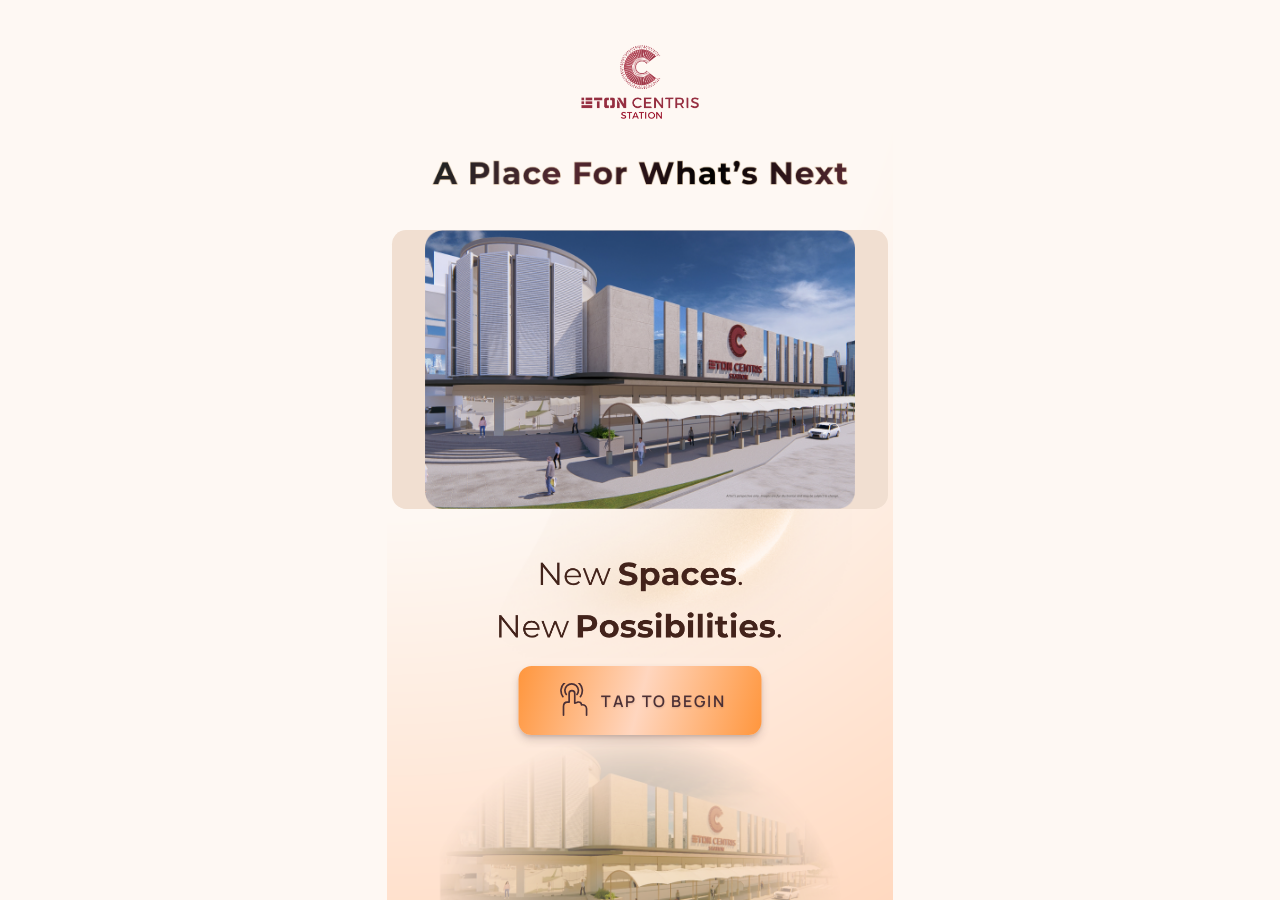
==== index.html @ 95e3a276 "initial commit" ====
<!doctype html>
<html lang="en"><head><meta charset="utf-8"><meta name="viewport" content="width=device-width, initial-scale=1"><title>Eton Centris Station | Welcome</title>
<link rel="stylesheet" href="css/style.css"><link rel="stylesheet" href="css/screensaver.css"><link rel="stylesheet" href="css/theme.css"><link rel="stylesheet" href="css/artwork.css"><link rel="stylesheet" href="css/branding.css"><link rel="stylesheet" href="css/premium-finishing.css"><link rel="stylesheet" href="css/video-welcome.css">
<link rel="stylesheet" href="css/layout-v20.css"/>
<link rel="stylesheet" href="css/layout-v22.css"/>
<script src="js/page-transitions.js"></script>
<link rel="stylesheet" href="css/layout-v24.css"/>
</head><body class="welcome-page video-welcome-page"><main class="welcome" aria-label="Welcome to Eton Centris Station">
<header class="welcome-brand"><img class="brand-logo" src="assets/logos/eton-centris-station.png" alt="Eton Centris Station" draggable="false"></header>
<h1 class="welcome-title"><img src="assets/titles/title-screensaver-single-line.png" alt="A Place For What’s Next" draggable="false"></h1>
<section class="welcome-visual" aria-label="Architectural showcase"><img class="welcome-fallback" src="assets/images/render2.png" alt="Architectural render of Eton Centris Station" draggable="false"><video class="welcome-video" src="assets/videos/screensaver.mp4" autoplay muted loop playsinline preload="auto" aria-hidden="true" tabindex="-1" disablepictureinpicture disableremoteplayback></video></section>
<p class="welcome-tagline"><img src="assets/titles/tagline-screensaver.png" alt="New Spaces. New Possibilities." draggable="false"></p>
<a class="welcome-button" href="home.html"><img class="touch-icon" src="assets/icons/touch-icon.svg" alt="" draggable="false"><span class="button-label">TAP TO BEGIN</span></a>
</main><script src="js/screensaver.js"></script></body></html>
---- css/style.css ----
:root {
  --orange: #f78b2f;
  --orange-light: #ffc184;
  --peach: #f9dfc3;
  --cream: #fff8f2;
  --ink: #090706;
  --heading: #40232a;
  --content-width: min(100%, 820px);
}

* { box-sizing: border-box; }

html, body {
  width: 100%;
  height: 100%;
  margin: 0;
  overflow: hidden;
}

body {
  background: var(--cream);
  color: var(--ink);
  font-family: Arial, Helvetica, sans-serif;
}

button { font: inherit; }

.kiosk-shell {
  width: 100%;
  height: 100dvh;
  display: grid;
  grid-template-columns: clamp(28px, 10vw, 92px) minmax(0, 1fr) clamp(28px, 10vw, 92px);
  background: var(--cream);
}

.side-bar {
  height: 100%;
  background: var(--orange);
}

.main-content {
  width: 100%;
  max-width: var(--content-width);
  height: 100%;
  justify-self: center;
  display: flex;
  flex-direction: column;
  align-items: center;
  padding: clamp(18px, 4vh, 42px) clamp(18px, 5vw, 64px) 0;
  overflow: hidden;
  background:
    radial-gradient(ellipse at 50% 100%, rgba(255, 205, 170, .42), transparent 38%),
    var(--cream);
}

.brand-header {
  flex: 0 0 auto;
  text-align: center;
  line-height: 1;
  margin-bottom: clamp(22px, 5vh, 56px);
}

.logo-placeholder {
  width: clamp(48px, 7vw, 76px);
  height: clamp(48px, 7vw, 76px);
  margin: 0 auto 8px;
  border: 2px dashed #b65a66;
  border-radius: 50%;
  display: grid;
  place-items: center;
  color: #a63d4c;
  font-size: clamp(9px, 1.1vw, 12px);
  font-weight: 700;
}

.brand-name {
  margin: 0;
  color: #a63d4c;
  font-size: clamp(12px, 1.7vw, 19px);
  font-weight: 800;
  letter-spacing: .08em;
}

.brand-subtitle {
  margin: 3px 0 0;
  color: #a63d4c;
  font-size: clamp(10px, 1.3vw, 15px);
  font-weight: 700;
  letter-spacing: .08em;
}

.intro {
  flex: 0 0 auto;
  width: 100%;
  text-align: center;
  margin-bottom: clamp(24px, 5vh, 56px);
}

.intro h1 {
  margin: 0;
  color: var(--heading);
  font-size: clamp(38px, 7.2vw, 88px);
  line-height: 1.05;
  font-weight: 900;
  letter-spacing: -.045em;
  -webkit-text-stroke: .7px #d9b99d;
}

.feature-grid {
  width: min(100%, 610px);
  display: grid;
  grid-template-columns: 1fr 1fr;
  grid-template-rows: 1.12fr .88fr;
  gap: 0;
  flex: 0 0 43%;
  min-height: 0;
}

.feature-card {
  position: relative;
  min-width: 0;
  min-height: 0;
  border: 0;
  padding: clamp(18px, 4vw, 48px);
  text-align: left;
  color: var(--ink);
  cursor: pointer;
  overflow: hidden;
  transition: filter .18s ease, transform .18s ease;
}

.feature-card:hover { filter: brightness(1.035); }
.feature-card:active { transform: scale(.99); }
.feature-card:focus-visible { outline: 4px solid #5b2a35; outline-offset: -6px; }

.feature-card--primary {
  grid-column: 1 / -1;
  border-radius: 34px;
  background: var(--orange);
  padding: clamp(24px, 5vw, 56px);
}

.feature-card--primary::after {
  content: "";
  position: absolute;
  width: 42%;
  aspect-ratio: 1;
  right: -2%;
  bottom: -26%;
  border-radius: 50%;
  background: radial-gradient(circle, rgba(255, 226, 194, .72), rgba(255, 226, 194, 0) 68%);
  pointer-events: none;
}

.feature-card--spaces {
  border-radius: 30px 30px 30px 30px;
  background: var(--orange-light);
}

.feature-card--location {
  border-radius: 30px;
  background: var(--peach);
  margin-left: 2px;
}

.card-title {
  position: relative;
  z-index: 1;
  display: block;
  font-size: clamp(22px, 4.4vw, 54px);
  line-height: 1.08;
  font-weight: 800;
  letter-spacing: -.045em;
}

.feature-card--spaces .card-title,
.feature-card--location .card-title {
  font-size: clamp(18px, 3.3vw, 38px);
}

.card-arrow {
  position: absolute;
  z-index: 2;
  top: 18px;
  right: 18px;
  width: clamp(36px, 5vw, 56px);
  height: clamp(36px, 5vw, 56px);
  display: grid;
  place-items: center;
  border-radius: 50%;
  background: #fff;
  color: #080706;
  font-size: clamp(30px, 4vw, 44px);
  line-height: .8;
  font-weight: 500;
}

.feature-card--spaces .card-arrow { top: 16px; right: 16px; }
.feature-card--location .card-arrow { top: auto; bottom: 16px; right: 16px; }

.bottom-visual {
  position: relative;
  flex: 1 1 auto;
  width: calc(100% + clamp(36px, 10vw, 128px));
  min-height: 80px;
  margin-top: 10px;
  display: flex;
  align-items: flex-end;
  justify-content: center;
  overflow: hidden;
  background: linear-gradient(to bottom, transparent 0%, rgba(255, 232, 214, .2) 100%);
}

.building-placeholder {
  width: 100%;
  height: 75%;
  display: flex;
  align-items: center;
  justify-content: center;
  color: rgba(120, 80, 55, .65);
  font-size: clamp(10px, 1.4vw, 14px);
  letter-spacing: .12em;
  background: linear-gradient(to bottom, rgba(255,248,242,0), rgba(242, 205, 174, .28));
  border-top: 1px dashed rgba(160, 110, 75, .25);
}

.section-dialog {
  width: min(86vw, 520px);
  border: 0;
  border-radius: 24px;
  padding: 38px;
  color: var(--ink);
  background: var(--cream);
  box-shadow: 0 18px 70px rgba(0,0,0,.25);
}

.section-dialog::backdrop { background: rgba(20, 12, 10, .55); }
.section-dialog h2 { margin: 8px 0 12px; font-size: clamp(26px, 4vw, 42px); }
.section-dialog p { line-height: 1.5; }
.dialog-eyebrow { color: #a63d4c; font-size: 11px; font-weight: 800; letter-spacing: .12em; }
.dialog-close {
  float: right;
  border: 0;
  background: transparent;
  font-size: 32px;
  cursor: pointer;
}

/* Portrait kiosk layout */
@media (orientation: portrait) {
  .kiosk-shell { grid-template-columns: 10vw minmax(0, 1fr) 10vw; }
  .main-content { padding-left: 7%; padding-right: 7%; }
  .feature-grid { width: 100%; flex-basis: 43%; }
}

/* Landscape fallback: retain the same visual hierarchy without overflowing. */
@media (orientation: landscape) {
  .kiosk-shell { grid-template-columns: clamp(30px, 7vw, 90px) minmax(0, 1fr) clamp(30px, 7vw, 90px); }
  .main-content { padding-top: 2vh; }
  .brand-header { margin-bottom: 2vh; }
  .intro { margin-bottom: 2vh; }
  .feature-grid { flex-basis: 52%; width: min(100%, 760px); }
  .bottom-visual { min-height: 40px; }
}

/* Independent PNG borders, preserving their native aspect ratios. */
:root { --left-border: min(10vw, 5.625vh); --right-border: min(9.444444vw, 5.3125vh); }
body.home-page::before, body.welcome-page::before, body.home-page::after, body.welcome-page::after {
  content: ""; position: fixed; top: 0; bottom: 0; z-index: 100; pointer-events: none;
  background-repeat: no-repeat; background-position: center; background-size: contain;
}
body.home-page::before, body.welcome-page::before { left: 0; width: var(--left-border); background-image: url("../assets/border-left.png"); }
body.home-page::after, body.welcome-page::after { right: 0; width: var(--right-border); background-image: url("../assets/border-right.png"); }
/* Inner pages use their own normal content padding, without side-border gutters. */
.kiosk-shell { grid-template-columns: var(--left-border) minmax(0, 1fr) var(--right-border); }
.side-bar { background: transparent; }
---- css/screensaver.css ----
/* Welcome screen baseline. Final layout is in video-welcome.css. */
.welcome { text-align: center; cursor: pointer; }
.welcome-button { text-decoration: none; }
---- css/theme.css ----
/* Experimental theme: edit these tokens to try another direction. */
@font-face { font-family: 'Cormorant Garamond'; src: local('Cormorant Garamond SemiBold'), url('../assets/fonts/CormorantGaramond-SemiBold.woff2') format('woff2'); font-weight: 600; font-display: swap; }
@font-face { font-family: 'Manrope'; src: local('Manrope Regular'), url('../assets/fonts/Manrope-Regular.woff2') format('woff2'); font-weight: 400; font-display: swap; }
@font-face { font-family: 'Manrope'; src: local('Manrope SemiBold'), url('../assets/fonts/Manrope-SemiBold.woff2') format('woff2'); font-weight: 600; font-display: swap; }
:root {
 --font-heading: 'Cormorant Garamond', Georgia, serif;
 --font-body: 'Manrope', Arial, sans-serif;
 --cream: #F4E9DB; --heading: #754B36; --ink: #593C2B;
 --orange: #C65A25; --orange-light: #EAC39C; --peach: #EAC39C;
 --button-hover: #B65020; --button-pressed: #A3471D; --button-radius: 6px;
 --unit-default: #EAC39C; --unit-hover: #DDA477; --unit-selected: #C65A25; --unit-outline: #754B36;
 --station-orange: var(--orange); --station-cream: var(--cream); --station-heading: var(--heading); --station-ink: var(--ink); --station-peach: var(--peach);
}
body, button, a { font-family: var(--font-body); }
body, .main-content, .new-station-screen, .spaces-screen, .connections-screen, .welcome { background: var(--cream); color: var(--ink); }
body h1, body h2 { font-family: var(--font-heading); font-weight: 600; color: var(--heading); letter-spacing: -.015em; -webkit-text-stroke: 0; }
.welcome h1 span { color: var(--heading); }
.welcome-tagline { font-family: var(--font-heading); font-style: italic; }
.brand-name, .brand-subtitle, .logo-placeholder { color: var(--heading); border-color: var(--heading); }
.feature-grid { gap: 6px; }
.feature-card, .feature-card--primary, .feature-card--spaces, .feature-card--location, .outline-button, .back-home, .welcome-button, .connection-card, .dialog-close { background: var(--orange); color: white; border: 0; border-radius: var(--button-radius); box-shadow: none; font-weight: 600; }
.feature-card--location { margin-left: 0; }
.feature-card--primary::after { display: none; }
.card-title, .connection-name { font-family: var(--font-body); font-weight: 600; color: inherit; }
.card-arrow { border-radius: var(--button-radius); color: var(--heading); }
.outline-button, .back-home { min-height: 56px; }
.feature-card:hover, .outline-button:hover, .back-home:hover, .welcome-button:hover, .connection-card:hover, .dialog-close:hover { background: var(--button-hover); filter: none; }
.feature-card:active, .outline-button:active, .back-home:active, .welcome-button:active, .connection-card:active { background: var(--button-pressed); transform: scale(.99); }
.connection-card.is-active { background: var(--button-pressed); outline: 3px solid var(--heading); }
.gallery-tile { border-radius: var(--button-radius); background: var(--peach); color: var(--heading); }
.gallery-tile.is-active { border-color: var(--orange); box-shadow: none; }
.station-node { background: var(--heading); border-radius: var(--button-radius); box-shadow: none; }
.selected-space, .connection-detail { background: var(--peach); color: var(--ink); }
.spaces-footer, .connections-footer, .decorative-footer, .welcome-footer { background: var(--orange); }
.floorplan-panel { background: var(--cream); }
.floorplan-svg .unit { fill: var(--unit-default); stroke: var(--unit-outline); }
.floorplan-svg .unit:hover, .floorplan-svg .unit:focus { fill: var(--unit-hover); stroke: var(--unit-outline); }
.floorplan-svg .unit.is-selected { fill: var(--unit-selected); stroke: var(--unit-outline); }
.floorplan-svg .unit-label, .floorplan-svg .common-label { font-family: var(--font-body); fill: var(--unit-outline); }
.floorplan-svg .unit.is-selected + .unit-label { fill: white; }
---- css/artwork.css ----
/* Artwork iteration: user-provided PNGs; original theme stays editable. */
:root {
  --button-gradient: linear-gradient(105deg, #ff963d 0%, #ffd6bf 50%, #ff963d 100%);
  --button-radius: clamp(10px, 2vw, 24px);
  --button-shadow: 0 5px 8px rgba(43, 28, 19, .19), 0 2px 3px rgba(43, 28, 19, .14);
  --button-text-shadow: 0 1px 2px rgba(0,0,0,.20);
  --art-height: min(100vh, 177.7778vw);
  --footer-safe: min(11.09375vh, 19.7222222222vw);
}
body.home-page, body.new-station-page, body.spaces-page, body.connections-page {
  background-color: #fef8f3;
  background-repeat: no-repeat;
  background-position: center bottom;
  background-size: contain;
}
body.home-page { background-image: url('../assets/background-home.png'); }
/* Independent bottom artwork: scale both axes proportionally, never tile or stretch. */
body.new-station-page, body.spaces-page, body.connections-page {
  background-image: url('../assets/border-bottom.png'), url('../assets/background-inner-upper.png');
  background-repeat: no-repeat, no-repeat;
  background-position: center bottom, center bottom var(--footer-safe);
  background-size: auto var(--footer-safe), auto calc(var(--art-height) - var(--footer-safe));
}
body.home-page .kiosk-shell, body.home-page .main-content,
body .new-station-screen, body .spaces-screen, body .connections-screen { background: transparent; }
/* Original cropped borders are temporary: replace with the new PNGs, same filenames. */
body.home-page .main-content { padding-top: 3vh; padding-bottom: calc(var(--art-height) * .17); gap: 0; justify-content: flex-start; }
.home-page .brand-header { margin-bottom: clamp(10px,2vh,32px); }
.home-page .intro { margin-bottom: clamp(10px,2vh,30px); }
.home-page .intro h1 { font-size: clamp(28px,5.8vw,76px); line-height: .95; }
.home-page .feature-grid {
  width: min(100%, 44vh, 780px); flex: 0 1 auto; min-height: 0;
  grid-template-columns: repeat(2,minmax(0,1fr)); grid-template-rows: auto auto;
  gap: clamp(8px,1.5vh,20px); align-content: start;
}
.home-page .feature-card, .home-page .feature-card:hover, .home-page .feature-card:active {
  background: transparent; box-shadow: none; border: 0; border-radius: 0; padding: 0; margin: 0;
  display: block; width: 100%; overflow: visible;
}
.home-page .feature-card--primary { grid-column: 1/-1; }
.home-page .feature-card img { display: block; width: 100%; height: auto; object-fit: contain; pointer-events: none; }
.home-page .feature-card:hover { filter: brightness(1.035); }
.home-page .feature-card:active { transform: scale(.98); filter: brightness(.96); }
.home-page .feature-card:focus-visible { outline: 3px solid #754B36; outline-offset: 4px; }
/* Keep all inner controls above the independent bottom border. */
body .new-station-screen, body .spaces-screen, body .connections-screen {
  min-height: 0; padding-bottom: calc(var(--footer-safe) + 1.4vh);
}
.new-station-screen .brand-header { margin-bottom: clamp(12px,2vh,34px); }
.new-station-heading { margin-bottom: clamp(12px,2vh,32px); }
.station-feature { flex: 1 1 auto; min-height: 100px; }
.station-gallery { margin-top: clamp(10px,2vh,28px); flex-basis: clamp(52px,8vh,116px); }
.back-home { margin: clamp(12px,2vh,28px) 0 0; }
.spaces-heading, .connections-heading { margin: clamp(10px,2vh,28px) 0; }
.floorplan-panel, .connection-map { flex: 1 1 auto; max-height: none; min-height: 0; }
.spaces-navigation, .connections-navigation { margin-bottom: 0; }
.floorplan-panel { background: rgba(255,248,243,.75); }
/* General buttons: responsive CSS approximation of the supplied reference. */
body .outline-button, body .back-home, body .welcome-button, body .connection-card, body .dialog-close, body .gallery-tile {
  background: var(--button-gradient); color: #171310; border-radius: var(--button-radius);
  box-shadow: var(--button-shadow); text-shadow: var(--button-text-shadow); font-weight: 600;
  transition: transform .15s ease, filter .15s ease, box-shadow .15s ease;
}
body .outline-button:hover, body .back-home:hover, body .welcome-button:hover, body .connection-card:hover, body .dialog-close:hover, body .gallery-tile:hover { background: var(--button-gradient); filter: brightness(1.035); }
body .outline-button:active, body .back-home:active, body .welcome-button:active, body .connection-card:active, body .gallery-tile:active { background: var(--button-gradient); transform: translateY(2px) scale(.99); box-shadow: 0 2px 3px rgba(43,28,19,.18); filter: brightness(.96); }
body .connection-card.is-active, body .gallery-tile.is-active { outline: 3px solid var(--heading); outline-offset: 2px; }
.connection-name { color: inherit; text-shadow: inherit; }
@media (orientation: landscape) {
  .home-page .main-content { padding-top: 1vh; padding-bottom: 0; }
  .home-page .brand-header { margin-bottom: 1vh; }
  .home-page .intro { margin-bottom: 1vh; }
  .home-page .intro h1 { font-size: clamp(22px,5vh,48px); }
  .home-page .feature-grid { width: min(100%, 86vh); grid-template-columns: 2fr 1fr 1fr; grid-template-rows: auto; align-items: center; }
  .home-page .feature-card--primary { grid-column: auto; }
  .new-station-heading h1 { font-size: clamp(26px,7vh,68px); }
  .new-station-heading h2 { font-size: clamp(18px,4vh,38px); }
  .spaces-heading h1, .connections-heading h1 { font-size: clamp(22px,5vh,45px); }
}
@media (prefers-reduced-motion: reduce) { .feature-card, .outline-button, .back-home, .connection-card, .gallery-tile { transition: none; } }

/* Screensaver and home share the original BG 1, without distortion. */
body.welcome-page {
  background: #fef8f3 url('../assets/background-home.png') center bottom / contain no-repeat;
}
body.welcome-page .welcome {
  background: transparent;
  justify-content: flex-start;
  gap: clamp(8px, 2vh, 32px);
  padding: 3vh 0 calc(var(--art-height) * .17);
  max-width: min(100vw, 75vh);
}
.welcome-page .welcome-visual {
  flex: 1 1 auto;
  width: 94%;
  min-height: 0;
  background: transparent;
  border-radius: 14px;
}
.welcome-page .visual-placeholder {
  border: 1px dashed rgba(117,75,54,.25);
  background: rgba(255,248,243,.25);
}
.welcome-page .welcome-tagline {
  flex: 0 0 auto;
  text-align: center;
  font-family: var(--font-body);
  font-weight: 600;
  font-style: italic;
  font-size: clamp(12px, 2vh, 32px);
  line-height: 1.2;
  color: #532B34;
}
.welcome-page .welcome-button { flex: 0 0 auto; }
.welcome-page .welcome-footer { display: none; }
@media (orientation: landscape) {
  body.welcome-page .welcome { padding: 2vh 0 3vh; gap: 1.3vh; }
}

/* The information is embedded in the unused lower-left map area, not a separate card. */
.floorplan-stage { position: relative; flex: 1 1 auto; min-height: 0; width: 100%; }
.floorplan-stage .floorplan-svg { display: block; width: 100%; height: 100%; }
body.spaces-page .floorplan-stage .selected-space {
  position: absolute;
  left: 3%; top: 70%; width: 40%;
  margin: 0; padding: 0; border: 0; border-radius: 0;
  background: transparent; box-shadow: none;
  color: #593C2B; pointer-events: none;
  --plan-scale: .7;
}
.floorplan-stage .selected-space h2 {
  font-family: var(--font-body); font-weight: 700;
  font-size: clamp(10px, calc(27px * var(--plan-scale)), 27px);
  margin: 0 0 .35em; line-height: 1.15;
}
.floorplan-stage .selected-space dl {
  font-size: clamp(9px, calc(23px * var(--plan-scale)), 23px);
  line-height: 1.38;
}
.floorplan-stage .selected-space dl div { gap: .3em; }
.floorplan-stage .selected-space dl div[hidden] { display: none; }

/* Borderless Modern Editorial detail treatment, aligned to the SVG empty area. */
body.spaces-page .floorplan-stage .editorial { height: auto; font-family: var(--font-body); font-size: 14px; line-height: 1.2; color: #382423; }
.editorial [hidden] { display: none !important; }
.editorial-watermark { position: absolute; top: -.02em; left: -.02em; font-size: 11.5em; line-height: .94; font-weight: 800; color: #EAC39C; opacity: .28; transform-origin: left center; pointer-events: none; }
.editorial-content { position: relative; }
.editorial-eyebrow { font-size: .62em; letter-spacing: .22em; color: #754B36; margin-bottom: .66em; }
.editorial-unit { font-size: 1.12em; font-weight: 700; letter-spacing: .14em; }
.editorial-area { display: flex; gap: .35em; align-items: baseline; white-space: nowrap; margin-top: .28em; }
.editorial-area #unit-area { font-size: 3.1em; font-weight: 800; line-height: 1.06; letter-spacing: -.04em; font-variant-numeric: tabular-nums; }
.editorial-sqm { font-size: .96em; color: #754B36; }
.editorial-divider { height: 1px; background: #C65A25; margin: .58em 0; transform-origin: left center; }
.editorial-use { font-size: .93em; font-weight: 700; letter-spacing: .065em; }
.editorial-kitchen { margin-top: .6em; font-size: .83em; color: #754B36; }
.editorial-sr-only { position: absolute; width: 1px; height: 1px; overflow: hidden; clip: rect(0,0,0,0); white-space: nowrap; }
.editorial.is-revealing .editorial-watermark { animation: editorial-watermark calc(var(--reveal-duration) * .60) cubic-bezier(.22,1,.36,1) both; }
.editorial.is-revealing .editorial-eyebrow, .editorial.is-revealing .editorial-unit, .editorial.is-revealing .editorial-area, .editorial.is-revealing .editorial-use, .editorial.is-revealing .editorial-kitchen { animation: editorial-rise calc(var(--reveal-duration) * .35) cubic-bezier(.22,1,.36,1) both; }
.editorial.is-revealing .editorial-unit { animation-delay: calc(var(--reveal-duration) * .10); }
.editorial.is-revealing .editorial-area { animation-delay: calc(var(--reveal-duration) * .20); }
.editorial.is-revealing .editorial-divider { animation: editorial-line calc(var(--reveal-duration) * .35) cubic-bezier(.22,1,.36,1) calc(var(--reveal-duration) * .40) both; }
.editorial.is-revealing .editorial-use { animation-delay: calc(var(--reveal-duration) * .50); }
.editorial.is-revealing .editorial-kitchen { animation-delay: calc(var(--reveal-duration) * .65); }
@keyframes editorial-watermark { from { opacity: 0; transform: scale(.96); } to { opacity: .28; transform: scale(1); } }
@keyframes editorial-rise { from { opacity: 0; transform: translateY(.6em); clip-path: inset(0 0 100% 0); } to { opacity: 1; transform: translateY(0); clip-path: inset(0); } }
@keyframes editorial-line { from { transform: scaleX(0); } to { transform: scaleX(1); } }
@media (prefers-reduced-motion: reduce) { .editorial.is-revealing * { animation: none !important; } }
---- css/branding.css ----
/* Original supplied PNG branding. Preserve the alpha channel and aspect ratio. */
.brand-logo {
  display: block;
  width: auto;
  height: clamp(30px, 6vh, 128px);
  max-width: 100%;
  object-fit: contain;
  margin: 0 auto;
}
.home-page .brand-logo { height: clamp(38px, 8.5vh, 172px); }
.welcome-page .brand-logo { height: clamp(44px, 10.5vh, 210px); }
.welcome-brand { width: 90%; flex: 0 0 auto; }
body .artwork-title { width: 100%; margin: 0; line-height: 0; flex: 0 0 auto; }
.artwork-title img {
  display: block;
  width: auto;
  height: auto;
  max-width: min(100%, 62vh, 820px);
  max-height: 8vh;
  object-fit: contain;
  margin: 0 auto;
}
.home-page .artwork-title img { max-height: 9vh; }
.welcome-page .artwork-title { width: 90%; }
.welcome-page .artwork-title img { max-height: 10vh; }
.spaces-heading { width: 100%; }
@media (orientation: landscape) {
  .home-page .brand-logo { height: 7vh; }
  .home-page .artwork-title img { max-height: 7vh; }
  .artwork-title img { max-height: 7vh; }
}

/* Use the exact welcome title artwork as the prominent headline. */
.welcome-page .welcome-brand .brand-logo { height: clamp(42px, 9vh, 174px); }
.welcome-page .artwork-title { width: 94%; }
.welcome-page .artwork-title img {
  width: min(100%, 40vh, 749px);
  height: auto;
  max-width: 100%;
  max-height: none;
}
@media (orientation: landscape) {
  .welcome-page .welcome-brand .brand-logo { height: 8vh; }
  .welcome-page .artwork-title img { width: min(100%, 32vh, 749px); }
}
---- css/premium-finishing.css ----
/* Finishing pass: editorial captions, burgundy labels, centered navigation. */
@font-face { font-family: 'Cormorant Garamond'; src: local('Cormorant Garamond Italic'), url('../assets/fonts/CormorantGaramond-Italic.woff2') format('woff2'); font-weight: 400; font-style: italic; font-display: swap; }
@font-face { font-family: 'Manrope'; src: local('Manrope Medium'), url('../assets/fonts/Manrope-Medium.woff2') format('woff2'); font-weight: 500; font-display: swap; }
:root {
  --burgundy: #4B3035;
  --button-text-shadow: 0 1px 2px rgba(75,48,53,.20);
  --button-shadow: 0 5px 8px rgba(75,48,53,.19), 0 2px 3px rgba(75,48,53,.14);
}
body .outline-button, body .back-home, body .welcome-button, body .connection-card, body .dialog-close, body .gallery-tile {
  color: var(--burgundy); font-family: var(--font-body); font-weight: 600;
  text-transform: uppercase; text-align: center; letter-spacing: 2.4px;
  transition: transform .25s ease, box-shadow .25s ease, filter .25s ease;
}
body .outline-button, body .back-home, body .welcome-button {
  position: relative; display: inline-flex; justify-content: center; align-items: center;
  box-sizing: border-box; padding-inline: 2.15em; gap: 0; max-width: 100%;
}
body .outline-button { min-width: min(135px, 44%); min-height: 56px; padding-inline: 2em; }
body .new-station-screen .back-home { min-width: min(330px, 90%); padding-inline: 2.6em; font-weight: 600; }
body .button-label { display: block; text-align: center; }
body .outline-button > [aria-hidden], body .back-home > svg, body .welcome-button > [aria-hidden] {
  position: absolute; top: 50%; left: .7em; transform: translateY(-50%); width: 1.2em; height: auto; line-height: 1; text-align: center; }
body .welcome-button > [aria-hidden] { left: auto; right: .7em; }
body .outline-button:active, body .back-home:active, body .connection-card:active, body .dialog-close:active, body .gallery-tile:active {
  transform: translateY(4px); box-shadow: 0 2px 4px rgba(75,48,53,.18); filter: brightness(.98);
}
body .connection-card .connection-name { font-weight: 600; text-align: center; }
body .carousel-arrow { color: var(--burgundy); transition: transform .25s ease, box-shadow .25s ease; }
body .welcome-button { overflow: hidden; animation: none; isolation: isolate; }
body .welcome-button::after { content: ''; position: absolute; pointer-events: none; top: 0; bottom: 0; left: -45%; width: 35%; background: linear-gradient(90deg,transparent,rgba(255,255,255,.42),transparent); transform: skewX(-20deg); animation: welcome-sweep 4.5s ease-in-out infinite; }
/* The light sweep repeats while idle so it is visible before tapping to navigate. */
@keyframes welcome-sweep { 0%, 12% { left: -45%; } 32%, 100% { left: 135%; } }
body .station-caption { display: flex; flex: 0 0 auto; flex-direction: column; align-items: center; justify-content: center; gap: clamp(3px,.45vh,9px); width: 100%; min-height: clamp(68px,8vh,150px); color: var(--burgundy); text-align: center; margin: 0; line-height: 1.15; letter-spacing: normal; }
.caption-brand { font-family: var(--font-body); font-weight: 500; font-size: clamp(10px,1.15vh,21px); letter-spacing: .23em; }
.caption-name { font-family: var(--font-heading); font-weight: 400; font-style: italic; font-size: clamp(19px,3.05vh,56px); line-height: 1.12; letter-spacing: -.02em; max-width: 100%; }
.caption-divider { display: block; width: clamp(36px,6vh,110px); height: 1px; background: #C65A25; margin: .25vh auto 0; transform-origin: center; }
.station-caption.is-revealing .caption-brand { animation: caption-rise 650ms cubic-bezier(.22,1,.36,1) 150ms both; }
.station-caption.is-revealing .caption-name { animation: caption-focus 900ms cubic-bezier(.22,1,.36,1) 350ms both; }
.station-caption.is-revealing .caption-divider { animation: caption-line 700ms ease-out 650ms both; }
@keyframes caption-rise { from { opacity: 0; transform: translateY(12px); } to { opacity: 1; transform: translateY(0); } }
@keyframes caption-focus { from { opacity: 0; filter: blur(5px); } to { opacity: 1; filter: blur(0); } }
@keyframes caption-line { from { opacity: 0; transform: scaleX(0); } to { opacity: 1; transform: scaleX(1); } }
@media (orientation: landscape) { body .new-station-screen .back-home { min-width: 0; width: 100%; font-size: clamp(11px,1.8vh,24px); padding-inline: 2.1em; } }
@media (max-width: 340px) { body .outline-button { min-width: 0; padding-inline: 1.8em; } }
@media (prefers-reduced-motion: reduce) {
  body .welcome-button::after, .station-caption.is-revealing > * { animation: none !important; }
  body .outline-button, body .back-home, body .welcome-button, body .connection-card, body .carousel-arrow { transition: none !important; }
}
---- css/video-welcome.css ----
/* Layout follows the supplied 9:16 video screensaver guide. Scale the stage uniformly. */
body.video-welcome-page { --welcome-u: min(1vw, .5625vh); background: #fef8f3 url('../assets/background-home.png') center bottom / contain no-repeat; }
body.video-welcome-page::before, body.video-welcome-page::after { content: none; display: none; }
body.video-welcome-page .welcome { position: relative; display: block; width: calc(100 * var(--welcome-u)); max-width: none; height: calc(177.7778 * var(--welcome-u)); padding: 0; margin: 0 auto; background: transparent; overflow: hidden; color: var(--burgundy); }
body.video-welcome-page .welcome-brand { position: absolute; top: 5%; left: 0; width: 100%; height: 8.2%; }
body.video-welcome-page .welcome-brand .brand-logo { width: auto; max-width: 90%; height: 100%; object-fit: contain; }
body.video-welcome-page .welcome-title { position: absolute; top: 17.8%; left: 9%; width: 82%; margin: 0; line-height: 0; }
body.video-welcome-page .welcome-title img { display: block; width: 100%; height: auto; object-fit: contain; }
body.video-welcome-page .welcome-visual { position: absolute; top: 25.6%; left: 1%; width: 98%; height: calc(55.125 * var(--welcome-u)); overflow: hidden; background: #f1dfd1; border-radius: calc(2.8 * var(--welcome-u)); }
.welcome-fallback, .welcome-video { position: absolute; inset: 0; display: block; width: 100%; height: 100%; object-fit: contain; pointer-events: none; }
.welcome-video { opacity: 0; }
.welcome-visual.video-playing .welcome-video { opacity: 1; }
.welcome-visual.video-playing .welcome-fallback { visibility: hidden; }
body.video-welcome-page .welcome-tagline { position: absolute; top: 62.4%; left: 5%; width: 90%; margin: 0; color: var(--burgundy); font-family: var(--font-body); font-weight: 400; font-style: normal; font-size: calc(4.55 * var(--welcome-u)); line-height: 1.55; }
body.video-welcome-page .welcome-tagline strong { font-weight: 800; }
body.video-welcome-page .welcome-button { position: absolute; top: 74%; left: 50%; transform: translateX(-50%); display: inline-flex; align-items: center; justify-content: center; gap: calc(2.2 * var(--welcome-u)); width: 48%; min-width: 0; max-width: none; height: 7.7%; padding: 0 calc(1.8 * var(--welcome-u)); border-radius: calc(2.6 * var(--welcome-u)); font-size: calc(3.15 * var(--welcome-u)); letter-spacing: .1em; color: var(--burgundy); }
body.video-welcome-page .welcome-button:active { transform: translateX(-50%) translateY(2px); }
body.video-welcome-page .touch-icon { display: block; flex: 0 0 auto; width: calc(7 * var(--welcome-u)); height: calc(7 * var(--welcome-u)); object-fit: contain; }
body.video-welcome-page .button-label { display: block; white-space: nowrap; }
body.video-welcome-page .welcome-button:focus-visible { outline: 3px solid var(--burgundy); outline-offset: 4px; }
@media (orientation: landscape) { body.video-welcome-page .welcome { margin: 0 auto; } }
---- css/layout-v20.css ----
/* v20: portrait spacing scale, independent adaptive footer, page transitions. */
:root {
  --page-transition-ms: 800ms;
  --page-half-transition: 400ms;
  --branding-top: 3.5vh;
  --branding-logo-height: clamp(30px, 7.6vh, 150px);
  --branding-gap: clamp(10px, 1.85vh, 40px);
  --content-gap: clamp(12px, 2.3vh, 50px);
  --nav-gap: clamp(12px, 2.3vh, 50px);
  /* Native footer ratio = 1080 / 213. Up to 30% horizontal stretch,
     with the original proportional height and unchanged bottom anchor. */
  --footer-width: min(100vw, 73.125vh);
}
html { background: #fef8f3; }
body.new-station-page, body.spaces-page, body.connections-page {
  background-size: var(--footer-width) var(--footer-safe), max(100vw, calc((100vh - var(--footer-safe)) * .632689)) auto;
}
@media (orientation: portrait) {
  body.home-page .main-content { padding-top: var(--branding-top); }
  body.home-page .brand-header { margin: 0 0 var(--branding-gap); }
  /* v21: retain the balanced branding group; lower the menu by 60px at 1080 × 1920. */
  body.home-page .intro { margin: 0 0 calc(var(--content-gap) + min(3.125vh, 60px)); }
  body.home-page .brand-logo,
  body.new-station-page .new-station-brand .brand-logo,
  body.spaces-page .spaces-brand .brand-logo,
  body.connections-page .connections-brand .brand-logo { height: var(--branding-logo-height); }
  body.new-station-page .new-station-screen,
  body.spaces-page .spaces-screen,
  body.connections-page .connections-screen {
    padding-top: var(--branding-top);
    padding-bottom: calc(var(--footer-safe) + clamp(10px, 1.8vh, 40px));
  }
  body.new-station-page .new-station-screen { gap: 0; }
  body.new-station-page .new-station-brand { margin: 0 0 var(--branding-gap); }
  body.new-station-page .new-station-heading { margin: 0 0 var(--content-gap); }
  body.new-station-page .back-home { margin-top: var(--nav-gap); }
  body.spaces-page .spaces-brand, body.connections-page .connections-brand { margin: 0 0 var(--branding-gap); }
  body.spaces-page .spaces-heading, body.connections-page .connections-heading { margin: 0 0 var(--content-gap); }
  body.spaces-page .spaces-navigation, body.connections-page .connections-navigation { margin-top: var(--nav-gap); margin-bottom: 0; }
  body.video-welcome-page .welcome-brand { top: 3.5%; height: 7.6%; }
  body.video-welcome-page .welcome-title { top: 13%; }
  /* Keep the video size and playback unchanged, reduce excessive title-to-video space. */
  body.video-welcome-page .welcome-visual { top: 19.0%; }
  body.video-welcome-page .welcome-tagline { top: 56.1%; }
  body.video-welcome-page .welcome-button { top: 69%; }
}
@media (orientation: landscape) {
  body.spaces-page .spaces-brand, body.connections-page .connections-brand { margin: 0 0 1.3vh; }
  body.spaces-page .spaces-heading, body.connections-page .connections-heading { margin: 0 0 1.6vh; }
  body.spaces-page .spaces-navigation, body.connections-page .connections-navigation { margin-top: 1.5vh; }
}
/* Native cross-document transitions progressively enhance same-origin HTTP navigation.
   Identical background pixels dissolve in place; the shared logo is a named element. */
@view-transition { navigation: auto; }
.brand-logo { view-transition-name: kiosk-logo; }
::view-transition-group(root), ::view-transition-group(kiosk-logo) {
  animation-duration: 800ms;
  animation-timing-function: ease-in-out;
}
::view-transition-old(root), ::view-transition-new(root) {
  animation-duration: 800ms;
  animation-timing-function: ease-in-out;
}
::view-transition-old(kiosk-logo), ::view-transition-new(kiosk-logo) {
  animation-duration: 800ms;
  animation-timing-function: ease-in-out;
}
/* Older TV browsers and file:// use a two-stage content dissolve, without hiding
   branding, backgrounds or borders. A document load can still interrupt continuity. */
html.kiosk-fade-out .main-content > :not(header),
html.kiosk-fade-out .new-station-screen > :not(header),
html.kiosk-fade-out .spaces-screen > :not(header),
html.kiosk-fade-out .connections-screen > :not(header),
html.kiosk-fade-out .welcome > :not(header) { animation: kiosk-out 400ms ease-in-out both; pointer-events: none; }
html.kiosk-fade-in .main-content > :not(header),
html.kiosk-fade-in .new-station-screen > :not(header),
html.kiosk-fade-in .spaces-screen > :not(header),
html.kiosk-fade-in .connections-screen > :not(header),
html.kiosk-fade-in .welcome > :not(header) { animation: kiosk-in 400ms ease-in-out both; }
@keyframes kiosk-out { from { opacity: 1; } to { opacity: 0; } }
@keyframes kiosk-in { from { opacity: 0; } to { opacity: 1; } }
@media (prefers-reduced-motion: reduce) {
  @view-transition { navigation: none; }
  ::view-transition-group(root), ::view-transition-group(kiosk-logo),
  ::view-transition-old(root), ::view-transition-new(root),
  ::view-transition-old(kiosk-logo), ::view-transition-new(kiosk-logo) { animation-duration: .001ms !important; }
  html.kiosk-fade-out .main-content > *, html.kiosk-fade-out main > *,
  html.kiosk-fade-in .main-content > *, html.kiosk-fade-in main > * { animation: none !important; }
}
/* Keep the landscape gallery's branding grouped in its left column. */
@media (orientation: landscape) {
  body.new-station-page .new-station-screen { row-gap: clamp(8px, 1.85vh, 24px); }
  body.new-station-page .new-station-heading { align-self: start; }
  body.home-page .brand-header { margin-bottom: clamp(8px, 1.85vh, 24px); }
}
---- css/layout-v22.css ----
/* v22: exact branding artwork, clean matched borders, and transparent enlarged plan. */
:root { --left-border: min(9.1666667vw, 5.15625vh); --right-border: var(--left-border); }
body.video-welcome-page .welcome-tagline img { display: block; width: 62%; height: auto; margin: 0 auto; object-fit: contain; }
.connections-heading { width: 100%; }
body.spaces-page .floorplan-panel { background: transparent; border: 0; border-radius: 0; box-shadow: none; max-width: 892px; }
body.spaces-page .spaces-navigation { max-width: 892px; }
body.spaces-page .floorplan-stage .editorial { top: auto; bottom: 0; }
body.spaces-page .editorial-watermark { top: auto; bottom: 0; }
@media (orientation: portrait) {
  body.spaces-page { --spaces-gap: clamp(10px, 2.0833333vh, 40px); }
  body.spaces-page .spaces-brand { margin: 0 0 var(--spaces-gap); }
  body.spaces-page .spaces-heading { margin: 0 0 var(--spaces-gap); }
  body.spaces-page .spaces-navigation { margin: var(--spaces-gap) 0 0; }
  /* The map remains centered within the available space, while its panel has no visible fill. */
  body.spaces-page .floorplan-panel { padding: 0 10px; }
}
---- css/layout-v24.css ----
/* v24 — breathing room without pushing main content toward the bottom. */
@media (orientation: portrait) {
  :root { --branding-gap: clamp(16px, 5.20833vh, 100px); }
  body.home-page .brand-header, body.new-station-page .new-station-brand,
  body.spaces-page .spaces-brand, body.connections-page .connections-brand { margin-bottom: var(--branding-gap); }
  /* Rebalance the adjacent gap rather than simply adding vertical displacement. */
  body.home-page .intro { margin-bottom: clamp(18px, 2.5vh, 48px); }
  body.spaces-page .spaces-heading { margin-bottom: clamp(8px, 1.25vh, 24px); }
  body.new-station-page .new-station-heading, body.connections-page .connections-heading { margin-bottom: clamp(8px, 1.25vh, 24px); }
  body.video-welcome-page .welcome-title { top: 16.3%; }
  body.video-welcome-page .welcome-visual { top: 22%; }
}
/* Stable editorial bounds: leave the label permanently in place. */
body.spaces-page .floorplan-stage .editorial { height: 10em; }
.editorial-content { height: 100%; display:flex; flex-direction:column; }
.editorial-eyebrow { flex: 0 0 auto; }
.editorial-changing { flex: 1 1 auto; display:flex; flex-direction:column; min-height:0; transition: opacity 180ms ease; }
.editorial.is-dissolving .editorial-changing, .editorial.is-dissolving .editorial-watermark { opacity:0; transition:opacity 180ms ease; }
.editorial.is-revealing .editorial-eyebrow { animation: none; }
.editorial.has-selection .editorial-kitchen { margin-top:auto; }
.editorial.has-selection .editorial-kitchen[hidden] { display:block !important; visibility:hidden; }
.editorial:not(.has-selection) .editorial-kitchen { display:none; }
/* Location map artwork: uniform scale, independent of screen aspect ratio. */
body.connections-page .connections-screen { padding-inline: 0; }
.location-map-area { flex:1 1 0; width:100%; min-height:0; display:flex; align-items:center; justify-content:center; overflow:hidden; }
.location-map-stage { position:relative; flex:0 0 auto; width: min(100%,1080px); aspect-ratio:1080/1015; isolation:isolate; }
.location-map-art { display:block; width:100%; height:100%; object-fit:contain; pointer-events:none; }
.map-hotspot { position:absolute; left:var(--x); top:calc(var(--y) - 3%); transform:translateX(-50%); width:10%; height:calc(var(--label-height) + 4%); border:none; background:transparent; padding:0; cursor:pointer; touch-action:manipulation; -webkit-tap-highlight-color:transparent; }
.map-pin-highlight { display:block; position:absolute; width:48%; aspect-ratio:1; left:26%; top:0; border-radius:50%; border:2px solid transparent; transition:box-shadow 150ms ease,transform 150ms ease; }
.map-hotspot[aria-pressed="true"] .map-pin-highlight { box-shadow:0 0 0 .13em #fff,0 0 0 .23em #c65a25; }
.map-hotspot:active .map-pin-highlight { transform:scale(.9); }
.map-hotspot:focus-visible { outline:2px solid #754b36; border-radius:6px; }
.location-brochure { position:absolute; left:8.7%; top:8.2%; width:40%; height:34.5%; background:#fff; border-radius:.3em; padding:.45em; display:flex; flex-direction:column; gap:.35em; color:#4b3035; box-shadow:0 .25em .8em rgba(75,48,53,.17); opacity:0; transform:translateY(.55em); transition:opacity 300ms ease,transform 300ms ease; font-family:var(--font-body); pointer-events:none; }
.location-brochure[hidden] { display:none; }
.location-brochure.is-visible { opacity:1; transform:translateY(0); transition:opacity 800ms ease,transform 800ms cubic-bezier(.22,1,.36,1); }
.location-brochure.is-visible.is-switching { transition-duration:420ms; }
.brochure-heading { display:flex; align-items:center; gap:.3em; flex:0 0 auto; }
.brochure-heading img { width:1.65em; height:1.65em; object-fit:contain; }
.brochure-heading h2 { margin:0; font-size:.79em; line-height:1.08; font-weight:750; }
.brochure-photo { flex:1 1 0; min-height:0; width:100%; border-radius:.48em; background:#eee9e3; color:#86766c; display:flex; align-items:center; justify-content:center; text-align:center; overflow:hidden; }
.brochure-photo img { width:100%; height:100%; object-fit:cover; }
.brochure-photo span { font-size:.72em; letter-spacing:.08em; line-height:1.4; }
.brochure-photo [hidden] { display:none; }
.brochure-body { flex:0 0 26%; display:flex; gap:.5em; align-items:center; }
.brochure-logo { width:28%; height:100%; object-fit:contain; }
.brochure-copy { flex:1; min-width:0; }
.brochure-copy h3 { font-size:.72em; line-height:1.18; margin:0 0 .22em; }
.brochure-copy p { font-size:.66em; line-height:1.3; margin:0; }
body.connections-page .connections-navigation { justify-content:center; width:100%; }
body.connections-page .location-home { min-width:min(330px,90%); min-height:clamp(44px,4.8vh,86px); font-size:clamp(12px,1.6vh,28px); }
@media (orientation:landscape) { body.connections-page .connections-heading { margin-bottom:1vh; } body.connections-page .location-home { min-height:38px; } }
@media (prefers-reduced-motion:reduce) { .editorial-changing,.editorial-watermark,.location-brochure,.location-brochure.is-visible,.map-pin-highlight { transition:none !important; } }
/* Keep the brochure legible at the full portrait size. */
.brochure-heading h2 { font-size: .92em; }
.brochure-copy h3 { font-size: .86em; }
.brochure-copy p { font-size: .76em; }
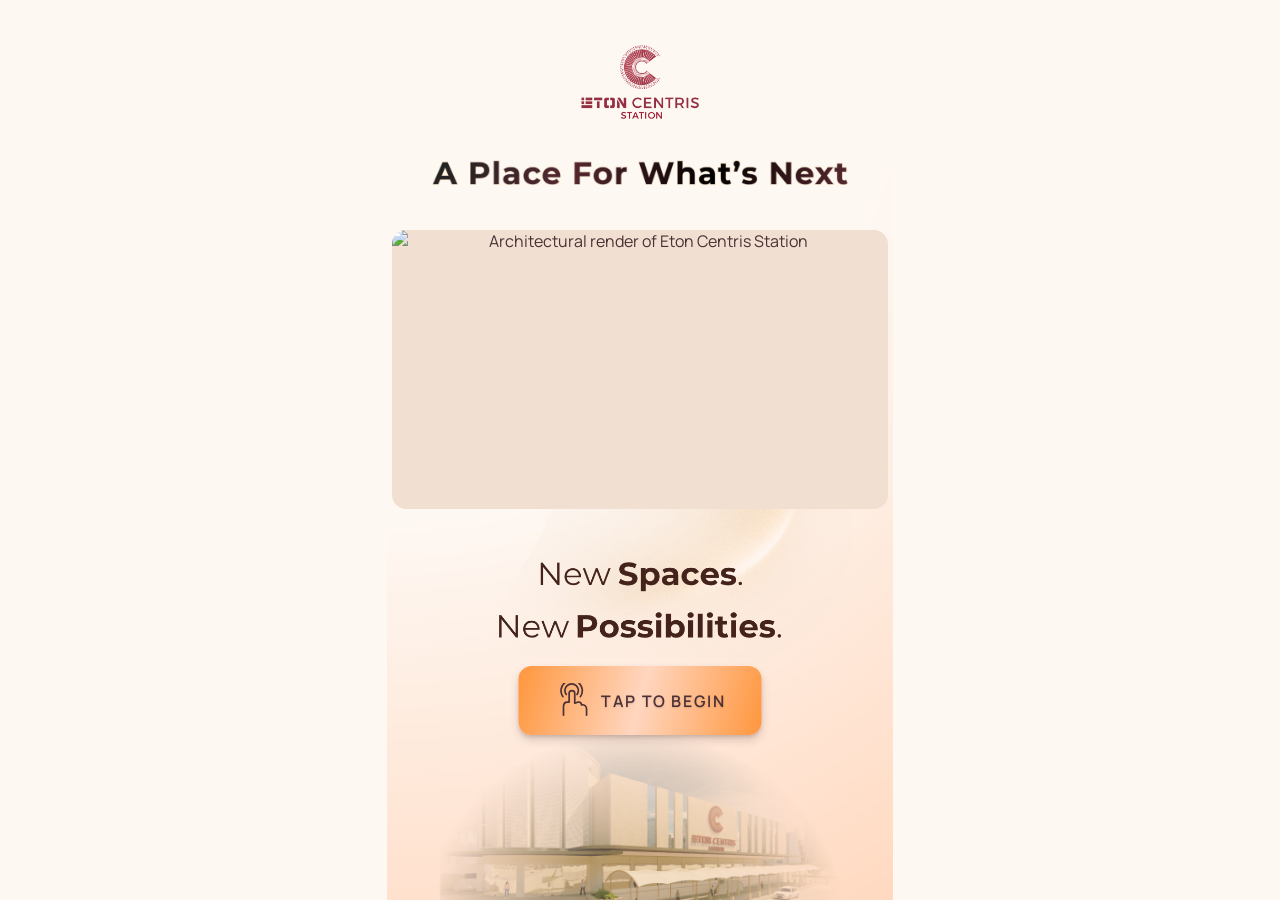
==== commit 08a6ee5c: "Uploaded welcome-fallback" ====
--- a/index.html
+++ b/index.html
@@ -8,7 +8,7 @@
 </head><body class="welcome-page video-welcome-page"><main class="welcome" aria-label="Welcome to Eton Centris Station">
 <header class="welcome-brand"><img class="brand-logo" src="assets/logos/eton-centris-station.png" alt="Eton Centris Station" draggable="false"></header>
 <h1 class="welcome-title"><img src="assets/titles/title-screensaver-single-line.png" alt="A Place For What’s Next" draggable="false"></h1>
-<section class="welcome-visual" aria-label="Architectural showcase"><img class="welcome-fallback" src="assets/images/render2.png" alt="Architectural render of Eton Centris Station" draggable="false"><video class="welcome-video" src="assets/videos/screensaver.mp4" autoplay muted loop playsinline preload="auto" aria-hidden="true" tabindex="-1" disablepictureinpicture disableremoteplayback></video></section>
+<section class="welcome-visual" aria-label="Architectural showcase"><img class="welcome-fallback" src="assets/images/screensaver-poster.png" alt="Architectural render of Eton Centris Station" draggable="false"><video class="welcome-video" src="assets/videos/screensaver.mp4?v=2" autoplay muted loop playsinline preload="auto" aria-hidden="true" tabindex="-1" disablepictureinpicture disableremoteplayback></video></section>
 <p class="welcome-tagline"><img src="assets/titles/tagline-screensaver.png" alt="New Spaces. New Possibilities." draggable="false"></p>
 <a class="welcome-button" href="home.html"><img class="touch-icon" src="assets/icons/touch-icon.svg" alt="" draggable="false"><span class="button-label">TAP TO BEGIN</span></a>
 </main><script src="js/screensaver.js"></script></body></html>
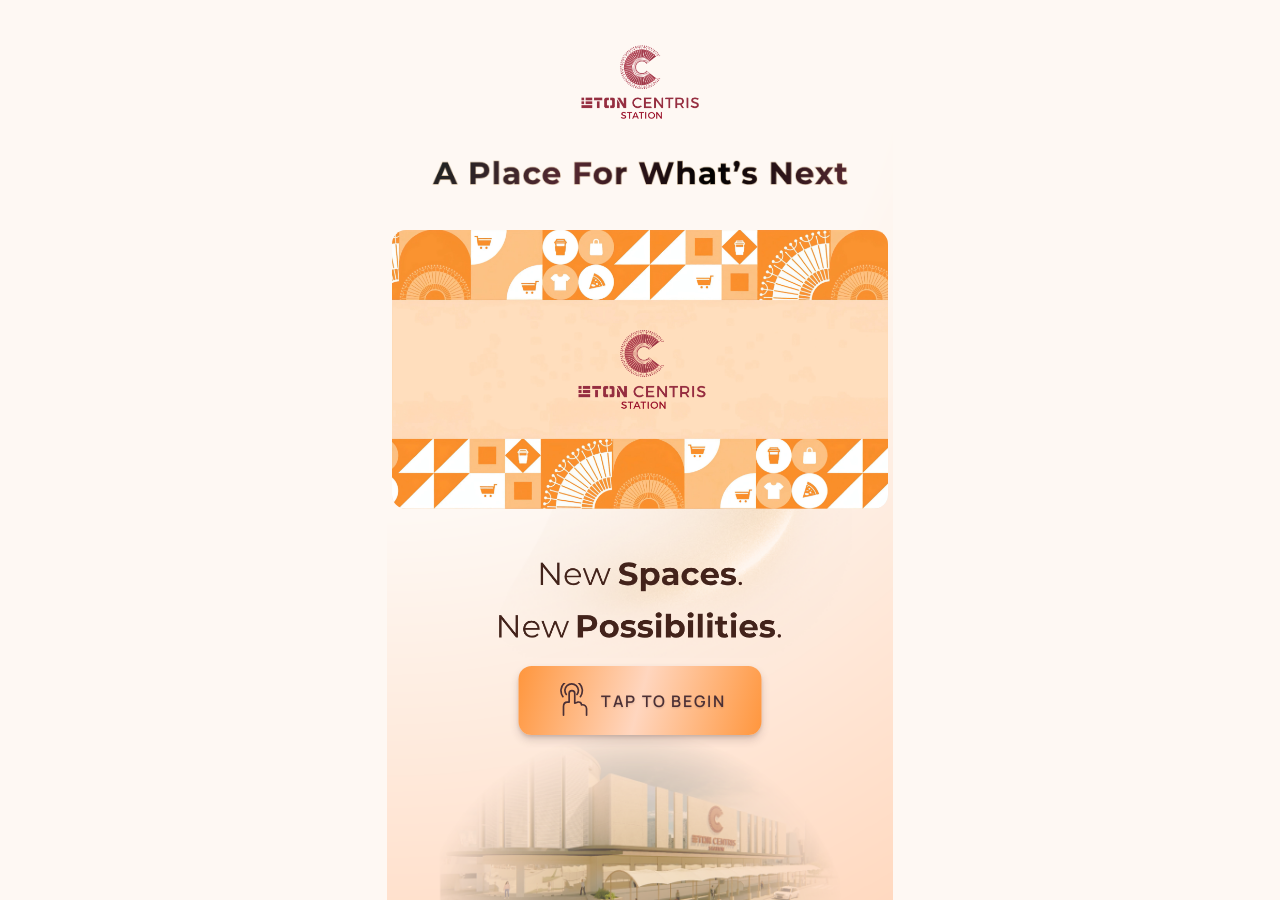
==== commit 205fe3cf: "v30 - Restore original screensaver video source" ====
--- a/index.html
+++ b/index.html
@@ -8,7 +8,7 @@
 </head><body class="welcome-page video-welcome-page"><main class="welcome" aria-label="Welcome to Eton Centris Station">
 <header class="welcome-brand"><img class="brand-logo" src="assets/logos/eton-centris-station.png" alt="Eton Centris Station" draggable="false"></header>
 <h1 class="welcome-title"><img src="assets/titles/title-screensaver-single-line.png" alt="A Place For What’s Next" draggable="false"></h1>
-<section class="welcome-visual" aria-label="Architectural showcase"><img class="welcome-fallback" src="assets/images/screensaver-poster.png" alt="Architectural render of Eton Centris Station" draggable="false"><video class="welcome-video" src="assets/videos/screensaver.mp4?v=2" autoplay muted loop playsinline preload="auto" aria-hidden="true" tabindex="-1" disablepictureinpicture disableremoteplayback></video></section>
+<section class="welcome-visual" aria-label="Architectural showcase"><img class="welcome-fallback" src="assets/images/screensaver-poster.png" alt="Eton Centris Station branded artwork" draggable="false"><video class="welcome-video" src="assets/videos/screensaver.mp4?v=2" autoplay muted loop playsinline preload="auto" aria-hidden="true" tabindex="-1" disablepictureinpicture disableremoteplayback></video></section>
 <p class="welcome-tagline"><img src="assets/titles/tagline-screensaver.png" alt="New Spaces. New Possibilities." draggable="false"></p>
 <a class="welcome-button" href="home.html"><img class="touch-icon" src="assets/icons/touch-icon.svg" alt="" draggable="false"><span class="button-label">TAP TO BEGIN</span></a>
 </main><script src="js/screensaver.js"></script></body></html>
